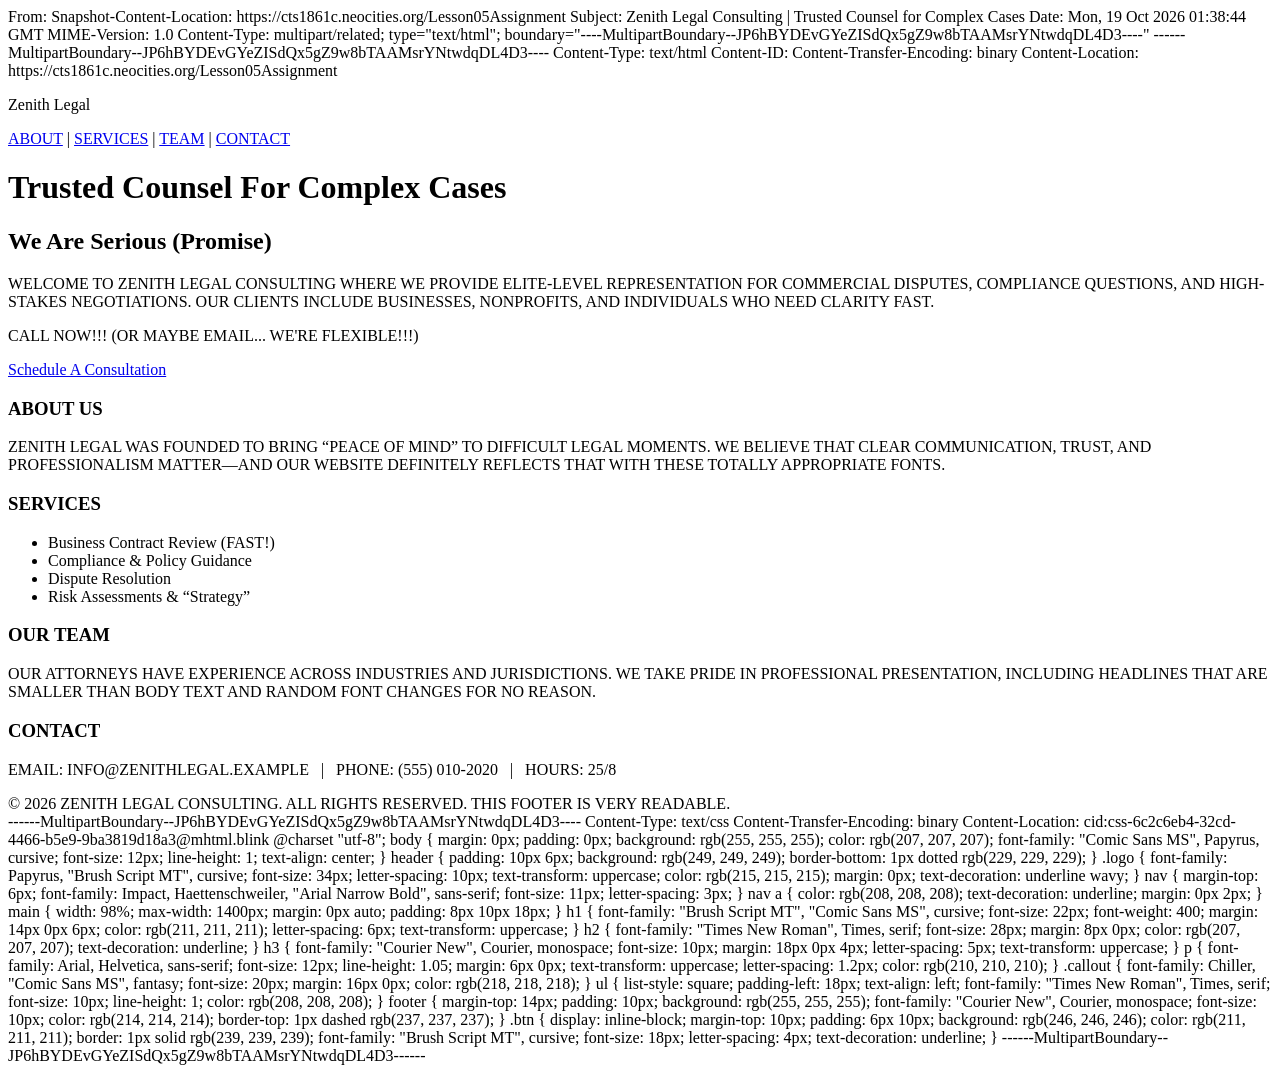
==== Lesson05.html @ 2ff2188d "Add files via upload" ====
From: <Saved by Blink>
Snapshot-Content-Location: https://cts1861c.neocities.org/Lesson05Assignment
Subject: Zenith Legal Consulting | Trusted Counsel for Complex Cases
Date: Mon, 19 Oct 2026 01:38:44 GMT
MIME-Version: 1.0
Content-Type: multipart/related;
	type="text/html";
	boundary="----MultipartBoundary--JP6hBYDEvGYeZISdQx5gZ9w8bTAAMsrYNtwdqDL4D3----"


------MultipartBoundary--JP6hBYDEvGYeZISdQx5gZ9w8bTAAMsrYNtwdqDL4D3----
Content-Type: text/html
Content-ID: <frame-A19D2A3425BF3018F8A5C71CCD6CF7C5@mhtml.blink>
Content-Transfer-Encoding: binary
Content-Location: https://cts1861c.neocities.org/Lesson05Assignment

<!DOCTYPE html><html lang="en"><head><meta http-equiv="Content-Type" content="text/html; charset=UTF-8"><link rel="stylesheet" type="text/css" href="cid:css-6c2c6eb4-32cd-4466-b5e9-9ba3819d18a3@mhtml.blink" />
  
  <meta name="viewport" content="width=device-width, initial-scale=1">
  <title>Zenith Legal Consulting | Trusted Counsel for Complex Cases</title>

  
</head>

<body>
  <header>
    <p class="logo">Zenith Legal</p>
    <nav aria-label="Primary">
      <a href="https://cts1861c.neocities.org/Lesson05Assignment#about">ABOUT</a> |
      <a href="https://cts1861c.neocities.org/Lesson05Assignment#services">SERVICES</a> |
      <a href="https://cts1861c.neocities.org/Lesson05Assignment#team">TEAM</a> |
      <a href="https://cts1861c.neocities.org/Lesson05Assignment#contact">CONTACT</a>
    </nav>
  </header>

  <main>
    <h1>Trusted Counsel For Complex Cases</h1>
    <h2>We Are Serious (Promise)</h2>

    <p>
      WELCOME TO ZENITH LEGAL CONSULTING WHERE WE PROVIDE ELITE-LEVEL REPRESENTATION FOR
      COMMERCIAL DISPUTES, COMPLIANCE QUESTIONS, AND HIGH-STAKES NEGOTIATIONS. OUR CLIENTS
      INCLUDE BUSINESSES, NONPROFITS, AND INDIVIDUALS WHO NEED CLARITY FAST.
    </p>

    <p class="callout">
      CALL NOW!!! (OR MAYBE EMAIL... WE'RE FLEXIBLE!!!)
    </p>

    <a class="btn" href="https://cts1861c.neocities.org/Lesson05Assignment#contact">Schedule A Consultation</a>

    <h3 id="about">ABOUT US</h3>
    <p>
      ZENITH LEGAL WAS FOUNDED TO BRING “PEACE OF MIND” TO DIFFICULT LEGAL MOMENTS. WE BELIEVE
      THAT CLEAR COMMUNICATION, TRUST, AND PROFESSIONALISM MATTER—AND OUR WEBSITE DEFINITELY
      REFLECTS THAT WITH THESE TOTALLY APPROPRIATE FONTS.
    </p>

    <h3 id="services">SERVICES</h3>
    <ul>
      <li>Business Contract Review (FAST!)</li>
      <li>Compliance &amp; Policy Guidance</li>
      <li>Dispute Resolution</li>
      <li>Risk Assessments &amp; “Strategy”</li>
    </ul>

    <h3 id="team">OUR TEAM</h3>
    <p>
      OUR ATTORNEYS HAVE EXPERIENCE ACROSS INDUSTRIES AND JURISDICTIONS. WE TAKE PRIDE IN
      PROFESSIONAL PRESENTATION, INCLUDING HEADLINES THAT ARE SMALLER THAN BODY TEXT AND
      RANDOM FONT CHANGES FOR NO REASON.
    </p>

    <h3 id="contact">CONTACT</h3>
    <p>
      EMAIL: INFO@ZENITHLEGAL.EXAMPLE &nbsp; | &nbsp; PHONE: (555) 010-2020 &nbsp; | &nbsp; HOURS: 25/8
    </p>
  </main>

  <footer>
    © 2026 ZENITH LEGAL CONSULTING. ALL RIGHTS RESERVED. THIS FOOTER IS VERY READABLE.
  </footer>


</body></html>
------MultipartBoundary--JP6hBYDEvGYeZISdQx5gZ9w8bTAAMsrYNtwdqDL4D3----
Content-Type: text/css
Content-Transfer-Encoding: binary
Content-Location: cid:css-6c2c6eb4-32cd-4466-b5e9-9ba3819d18a3@mhtml.blink

@charset "utf-8";

body { margin: 0px; padding: 0px; background: rgb(255, 255, 255); color: rgb(207, 207, 207); font-family: "Comic Sans MS", Papyrus, cursive; font-size: 12px; line-height: 1; text-align: center; }

header { padding: 10px 6px; background: rgb(249, 249, 249); border-bottom: 1px dotted rgb(229, 229, 229); }

.logo { font-family: Papyrus, "Brush Script MT", cursive; font-size: 34px; letter-spacing: 10px; text-transform: uppercase; color: rgb(215, 215, 215); margin: 0px; text-decoration: underline wavy; }

nav { margin-top: 6px; font-family: Impact, Haettenschweiler, "Arial Narrow Bold", sans-serif; font-size: 11px; letter-spacing: 3px; }

nav a { color: rgb(208, 208, 208); text-decoration: underline; margin: 0px 2px; }

main { width: 98%; max-width: 1400px; margin: 0px auto; padding: 8px 10px 18px; }

h1 { font-family: "Brush Script MT", "Comic Sans MS", cursive; font-size: 22px; font-weight: 400; margin: 14px 0px 6px; color: rgb(211, 211, 211); letter-spacing: 6px; text-transform: uppercase; }

h2 { font-family: "Times New Roman", Times, serif; font-size: 28px; margin: 8px 0px; color: rgb(207, 207, 207); text-decoration: underline; }

h3 { font-family: "Courier New", Courier, monospace; font-size: 10px; margin: 18px 0px 4px; letter-spacing: 5px; text-transform: uppercase; }

p { font-family: Arial, Helvetica, sans-serif; font-size: 12px; line-height: 1.05; margin: 6px 0px; text-transform: uppercase; letter-spacing: 1.2px; color: rgb(210, 210, 210); }

.callout { font-family: Chiller, "Comic Sans MS", fantasy; font-size: 20px; margin: 16px 0px; color: rgb(218, 218, 218); }

ul { list-style: square; padding-left: 18px; text-align: left; font-family: "Times New Roman", Times, serif; font-size: 10px; line-height: 1; color: rgb(208, 208, 208); }

footer { margin-top: 14px; padding: 10px; background: rgb(255, 255, 255); font-family: "Courier New", Courier, monospace; font-size: 10px; color: rgb(214, 214, 214); border-top: 1px dashed rgb(237, 237, 237); }

.btn { display: inline-block; margin-top: 10px; padding: 6px 10px; background: rgb(246, 246, 246); color: rgb(211, 211, 211); border: 1px solid rgb(239, 239, 239); font-family: "Brush Script MT", cursive; font-size: 18px; letter-spacing: 4px; text-decoration: underline; }
------MultipartBoundary--JP6hBYDEvGYeZISdQx5gZ9w8bTAAMsrYNtwdqDL4D3------
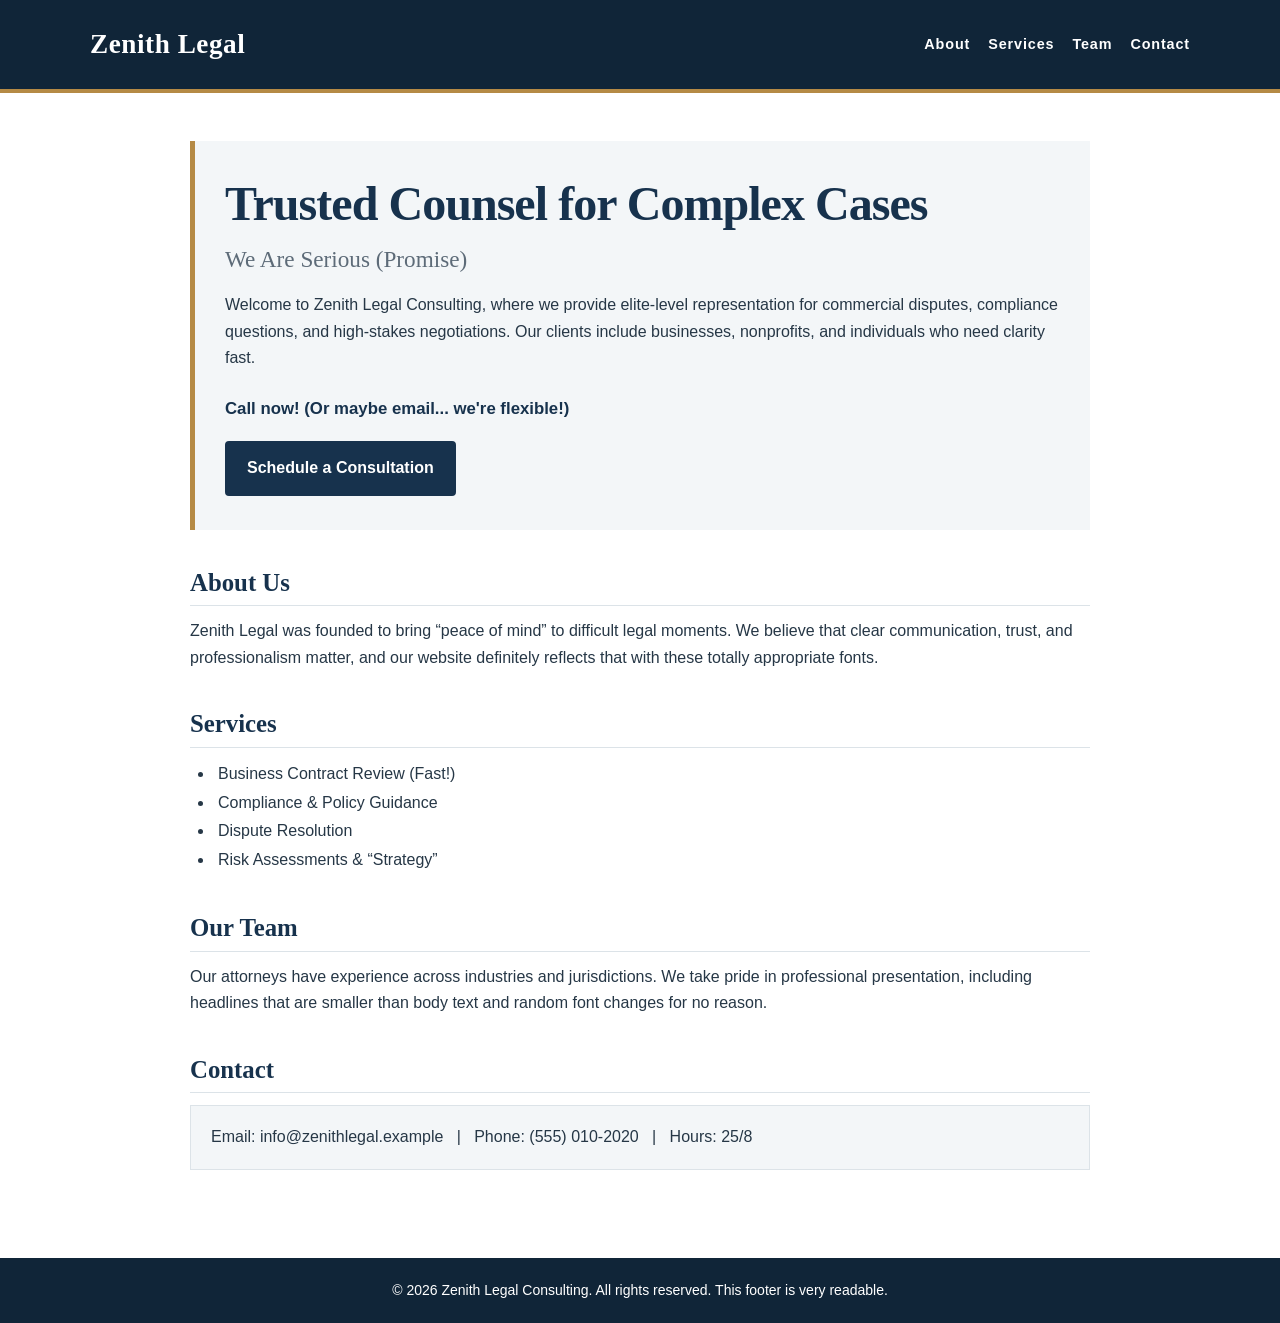
==== commit db9b628b: "Refactor Lesson05.html for better structure and styling Updated the HTML structure and added CSS sty" ====
--- a/Lesson05.html
+++ b/Lesson05.html
@@ -1,120 +1,313 @@
-From: <Saved by Blink>
-Snapshot-Content-Location: https://cts1861c.neocities.org/Lesson05Assignment
-Subject: Zenith Legal Consulting | Trusted Counsel for Complex Cases
-Date: Mon, 19 Oct 2026 01:38:44 GMT
-MIME-Version: 1.0
-Content-Type: multipart/related;
-	type="text/html";
-	boundary="----MultipartBoundary--JP6hBYDEvGYeZISdQx5gZ9w8bTAAMsrYNtwdqDL4D3----"
-
-
-------MultipartBoundary--JP6hBYDEvGYeZISdQx5gZ9w8bTAAMsrYNtwdqDL4D3----
-Content-Type: text/html
-Content-ID: <frame-A19D2A3425BF3018F8A5C71CCD6CF7C5@mhtml.blink>
-Content-Transfer-Encoding: binary
-Content-Location: https://cts1861c.neocities.org/Lesson05Assignment
-
-<!DOCTYPE html><html lang="en"><head><meta http-equiv="Content-Type" content="text/html; charset=UTF-8"><link rel="stylesheet" type="text/css" href="cid:css-6c2c6eb4-32cd-4466-b5e9-9ba3819d18a3@mhtml.blink" />
-  
-  <meta name="viewport" content="width=device-width, initial-scale=1">
-  <title>Zenith Legal Consulting | Trusted Counsel for Complex Cases</title>
-
-  
-</head>
-
-<body>
-  <header>
-    <p class="logo">Zenith Legal</p>
-    <nav aria-label="Primary">
-      <a href="https://cts1861c.neocities.org/Lesson05Assignment#about">ABOUT</a> |
-      <a href="https://cts1861c.neocities.org/Lesson05Assignment#services">SERVICES</a> |
-      <a href="https://cts1861c.neocities.org/Lesson05Assignment#team">TEAM</a> |
-      <a href="https://cts1861c.neocities.org/Lesson05Assignment#contact">CONTACT</a>
-    </nav>
-  </header>
-
-  <main>
-    <h1>Trusted Counsel For Complex Cases</h1>
-    <h2>We Are Serious (Promise)</h2>
-
-    <p>
-      WELCOME TO ZENITH LEGAL CONSULTING WHERE WE PROVIDE ELITE-LEVEL REPRESENTATION FOR
-      COMMERCIAL DISPUTES, COMPLIANCE QUESTIONS, AND HIGH-STAKES NEGOTIATIONS. OUR CLIENTS
-      INCLUDE BUSINESSES, NONPROFITS, AND INDIVIDUALS WHO NEED CLARITY FAST.
-    </p>
-
-    <p class="callout">
-      CALL NOW!!! (OR MAYBE EMAIL... WE'RE FLEXIBLE!!!)
-    </p>
-
-    <a class="btn" href="https://cts1861c.neocities.org/Lesson05Assignment#contact">Schedule A Consultation</a>
-
-    <h3 id="about">ABOUT US</h3>
-    <p>
-      ZENITH LEGAL WAS FOUNDED TO BRING “PEACE OF MIND” TO DIFFICULT LEGAL MOMENTS. WE BELIEVE
-      THAT CLEAR COMMUNICATION, TRUST, AND PROFESSIONALISM MATTER—AND OUR WEBSITE DEFINITELY
-      REFLECTS THAT WITH THESE TOTALLY APPROPRIATE FONTS.
-    </p>
-
-    <h3 id="services">SERVICES</h3>
-    <ul>
-      <li>Business Contract Review (FAST!)</li>
-      <li>Compliance &amp; Policy Guidance</li>
-      <li>Dispute Resolution</li>
-      <li>Risk Assessments &amp; “Strategy”</li>
-    </ul>
-
-    <h3 id="team">OUR TEAM</h3>
-    <p>
-      OUR ATTORNEYS HAVE EXPERIENCE ACROSS INDUSTRIES AND JURISDICTIONS. WE TAKE PRIDE IN
-      PROFESSIONAL PRESENTATION, INCLUDING HEADLINES THAT ARE SMALLER THAN BODY TEXT AND
-      RANDOM FONT CHANGES FOR NO REASON.
-    </p>
-
-    <h3 id="contact">CONTACT</h3>
-    <p>
-      EMAIL: INFO@ZENITHLEGAL.EXAMPLE &nbsp; | &nbsp; PHONE: (555) 010-2020 &nbsp; | &nbsp; HOURS: 25/8
-    </p>
-  </main>
-
-  <footer>
-    © 2026 ZENITH LEGAL CONSULTING. ALL RIGHTS RESERVED. THIS FOOTER IS VERY READABLE.
-  </footer>
-
-
-</body></html>
-------MultipartBoundary--JP6hBYDEvGYeZISdQx5gZ9w8bTAAMsrYNtwdqDL4D3----
-Content-Type: text/css
-Content-Transfer-Encoding: binary
-Content-Location: cid:css-6c2c6eb4-32cd-4466-b5e9-9ba3819d18a3@mhtml.blink
-
-@charset "utf-8";
-
-body { margin: 0px; padding: 0px; background: rgb(255, 255, 255); color: rgb(207, 207, 207); font-family: "Comic Sans MS", Papyrus, cursive; font-size: 12px; line-height: 1; text-align: center; }
-
-header { padding: 10px 6px; background: rgb(249, 249, 249); border-bottom: 1px dotted rgb(229, 229, 229); }
-
-.logo { font-family: Papyrus, "Brush Script MT", cursive; font-size: 34px; letter-spacing: 10px; text-transform: uppercase; color: rgb(215, 215, 215); margin: 0px; text-decoration: underline wavy; }
-
-nav { margin-top: 6px; font-family: Impact, Haettenschweiler, "Arial Narrow Bold", sans-serif; font-size: 11px; letter-spacing: 3px; }
-
-nav a { color: rgb(208, 208, 208); text-decoration: underline; margin: 0px 2px; }
-
-main { width: 98%; max-width: 1400px; margin: 0px auto; padding: 8px 10px 18px; }
-
-h1 { font-family: "Brush Script MT", "Comic Sans MS", cursive; font-size: 22px; font-weight: 400; margin: 14px 0px 6px; color: rgb(211, 211, 211); letter-spacing: 6px; text-transform: uppercase; }
-
-h2 { font-family: "Times New Roman", Times, serif; font-size: 28px; margin: 8px 0px; color: rgb(207, 207, 207); text-decoration: underline; }
-
-h3 { font-family: "Courier New", Courier, monospace; font-size: 10px; margin: 18px 0px 4px; letter-spacing: 5px; text-transform: uppercase; }
-
-p { font-family: Arial, Helvetica, sans-serif; font-size: 12px; line-height: 1.05; margin: 6px 0px; text-transform: uppercase; letter-spacing: 1.2px; color: rgb(210, 210, 210); }
-
-.callout { font-family: Chiller, "Comic Sans MS", fantasy; font-size: 20px; margin: 16px 0px; color: rgb(218, 218, 218); }
-
-ul { list-style: square; padding-left: 18px; text-align: left; font-family: "Times New Roman", Times, serif; font-size: 10px; line-height: 1; color: rgb(208, 208, 208); }
-
-footer { margin-top: 14px; padding: 10px; background: rgb(255, 255, 255); font-family: "Courier New", Courier, monospace; font-size: 10px; color: rgb(214, 214, 214); border-top: 1px dashed rgb(237, 237, 237); }
-
-.btn { display: inline-block; margin-top: 10px; padding: 6px 10px; background: rgb(246, 246, 246); color: rgb(211, 211, 211); border: 1px solid rgb(239, 239, 239); font-family: "Brush Script MT", cursive; font-size: 18px; letter-spacing: 4px; text-decoration: underline; }
-------MultipartBoundary--JP6hBYDEvGYeZISdQx5gZ9w8bTAAMsrYNtwdqDL4D3------
+
+<!DOCTYPE html>
+<html lang="en">
+<head>
+    <meta charset="UTF-8">
+    <meta name="viewport" content="width=device-width, initial-scale=1">
+    <meta name="description" content="Professional legal consulting for commercial disputes, compliance questions, and high-stakes negotiations.">
+
+    <title>Zenith Legal Consulting | Trusted Counsel for Complex Cases</title>
+
+    <style>
+        /* CSS Reset */
+        * {
+            box-sizing: border-box;
+        }
+
+        html {
+            scroll-behavior: smooth;
+        }
+
+        /* Body and General Typography */
+        body {
+            margin: 0;
+            padding: 0;
+            background-color: #ffffff;
+            color: #263746;
+            font-family: Arial, Helvetica, sans-serif;
+            font-size: 16px;
+            line-height: 1.65;
+        }
+
+        /* Header */
+        header {
+            background-color: #102538;
+            color: #ffffff;
+            border-bottom: 4px solid #b58a45;
+        }
+
+        .header-inner {
+            width: 92%;
+            max-width: 1100px;
+            margin: 0 auto;
+            padding: 22px 0;
+            display: flex;
+            align-items: center;
+            justify-content: space-between;
+            gap: 24px;
+            flex-wrap: wrap;
+        }
+
+        /* Logo */
+        .logo {
+            margin: 0;
+            font-family: Georgia, "Times New Roman", serif;
+            font-size: 1.7rem;
+            font-weight: 700;
+            letter-spacing: 0.02em;
+        }
+
+        /* Navigation */
+        nav {
+            display: flex;
+            flex-wrap: wrap;
+            gap: 18px;
+        }
+
+        nav a {
+            color: #ffffff;
+            font-size: 0.9rem;
+            font-weight: 700;
+            letter-spacing: 0.06em;
+            text-decoration: none;
+        }
+
+        nav a:hover,
+        nav a:focus-visible {
+            color: #f2d7a4;
+            text-decoration: underline;
+            text-underline-offset: 4px;
+        }
+
+        /* Main Content */
+        main {
+            width: 90%;
+            max-width: 900px;
+            margin: 0 auto;
+            padding: 48px 0 56px;
+        }
+
+        /* Hero Section */
+        .hero {
+            padding: 34px 30px;
+            background-color: #f3f6f8;
+            border-left: 5px solid #b58a45;
+            margin-bottom: 38px;
+        }
+
+        /* Heading Typography */
+        h1,
+        h2,
+        h3 {
+            font-family: Georgia, "Times New Roman", serif;
+            color: #17324d;
+            line-height: 1.2;
+        }
+
+        h1 {
+            margin: 0 0 14px;
+            font-size: clamp(2rem, 5vw, 3rem);
+            letter-spacing: -0.02em;
+        }
+
+        h2 {
+            margin: 0 0 18px;
+            font-size: 1.45rem;
+            font-weight: 400;
+            color: #5d6b78;
+        }
+
+        h3 {
+            margin: 38px 0 12px;
+            padding-bottom: 8px;
+            border-bottom: 1px solid #dce3e8;
+            font-size: 1.55rem;
+        }
+
+        /* Paragraphs */
+        p {
+            margin: 0 0 18px;
+        }
+
+        /* Callout */
+        .callout {
+            margin: 24px 0 18px;
+            color: #17324d;
+            font-size: 1.05rem;
+            font-weight: 700;
+        }
+
+        /* Consultation Button */
+        .btn {
+            display: inline-block;
+            padding: 12px 20px;
+            background-color: #17324d;
+            color: #ffffff;
+            border: 2px solid #17324d;
+            border-radius: 4px;
+            font-size: 1rem;
+            font-weight: 700;
+            text-decoration: none;
+        }
+
+        .btn:hover,
+        .btn:focus-visible {
+            background-color: #102538;
+            border-color: #b58a45;
+            outline: 2px solid #b58a45;
+            outline-offset: 3px;
+        }
+
+        /* Services List */
+        ul {
+            margin: 0 0 20px;
+            padding-left: 24px;
+            line-height: 1.8;
+        }
+
+        li {
+            padding-left: 4px;
+        }
+
+        /* Contact Information */
+        .contact-details {
+            padding: 18px 20px;
+            background-color: #f3f6f8;
+            border: 1px solid #dce3e8;
+            overflow-wrap: anywhere;
+        }
+
+        /* Footer */
+        footer {
+            margin-top: 14px;
+            padding: 22px 5%;
+            background-color: #102538;
+            color: #ffffff;
+            text-align: center;
+            font-size: 0.875rem;
+            line-height: 1.5;
+        }
+
+        /* Responsive Design */
+        @media (max-width: 600px) {
+            .header-inner {
+                align-items: flex-start;
+                flex-direction: column;
+            }
+
+            nav {
+                gap: 12px 16px;
+            }
+
+            main {
+                padding-top: 28px;
+            }
+
+            .hero {
+                padding: 26px 20px;
+            }
+        }
+
+        /* Accessibility: Reduced Motion */
+        @media (prefers-reduced-motion: reduce) {
+            html {
+                scroll-behavior: auto;
+            }
+        }
+    </style>
+</head>
+
+<body>
+
+    <header>
+        <div class="header-inner">
+            <p class="logo">Zenith Legal</p>
+
+            <nav aria-label="Primary">
+                <a href="#about">About</a>
+                <a href="#services">Services</a>
+                <a href="#team">Team</a>
+                <a href="#contact">Contact</a>
+            </nav>
+        </div>
+    </header>
+
+    <main>
+
+        <section class="hero" aria-labelledby="page-title">
+            <h1 id="page-title">Trusted Counsel for Complex Cases</h1>
+
+            <h2>We Are Serious (Promise)</h2>
+
+            <p>
+                Welcome to Zenith Legal Consulting, where we provide
+                elite-level representation for commercial disputes,
+                compliance questions, and high-stakes negotiations.
+                Our clients include businesses, nonprofits, and
+                individuals who need clarity fast.
+            </p>
+
+            <p class="callout">
+                Call now! (Or maybe email... we're flexible!)
+            </p>
+
+            <a class="btn" href="#contact">
+                Schedule a Consultation
+            </a>
+        </section>
+
+        <section aria-labelledby="about">
+            <h3 id="about">About Us</h3>
+
+            <p>
+                Zenith Legal was founded to bring “peace of mind” to
+                difficult legal moments. We believe that clear
+                communication, trust, and professionalism matter,
+                and our website definitely reflects that with these
+                totally appropriate fonts.
+            </p>
+        </section>
+
+        <section aria-labelledby="services">
+            <h3 id="services">Services</h3>
+
+            <ul>
+                <li>Business Contract Review (Fast!)</li>
+                <li>Compliance &amp; Policy Guidance</li>
+                <li>Dispute Resolution</li>
+                <li>Risk Assessments &amp; “Strategy”</li>
+            </ul>
+        </section>
+
+        <section aria-labelledby="team">
+            <h3 id="team">Our Team</h3>
+
+            <p>
+                Our attorneys have experience across industries and
+                jurisdictions. We take pride in professional
+                presentation, including headlines that are smaller
+                than body text and random font changes for no reason.
+            </p>
+        </section>
+
+        <section aria-labelledby="contact">
+            <h3 id="contact">Contact</h3>
+
+            <p class="contact-details">
+                Email: info@zenithlegal.example
+                &nbsp; | &nbsp;
+                Phone: (555) 010-2020
+                &nbsp; | &nbsp;
+                Hours: 25/8
+            </p>
+        </section>
+
+    </main>
+
+    <footer>
+        © 2026 Zenith Legal Consulting. All rights reserved.
+        This footer is very readable.
+    </footer>
+
+</body>
+</html>
